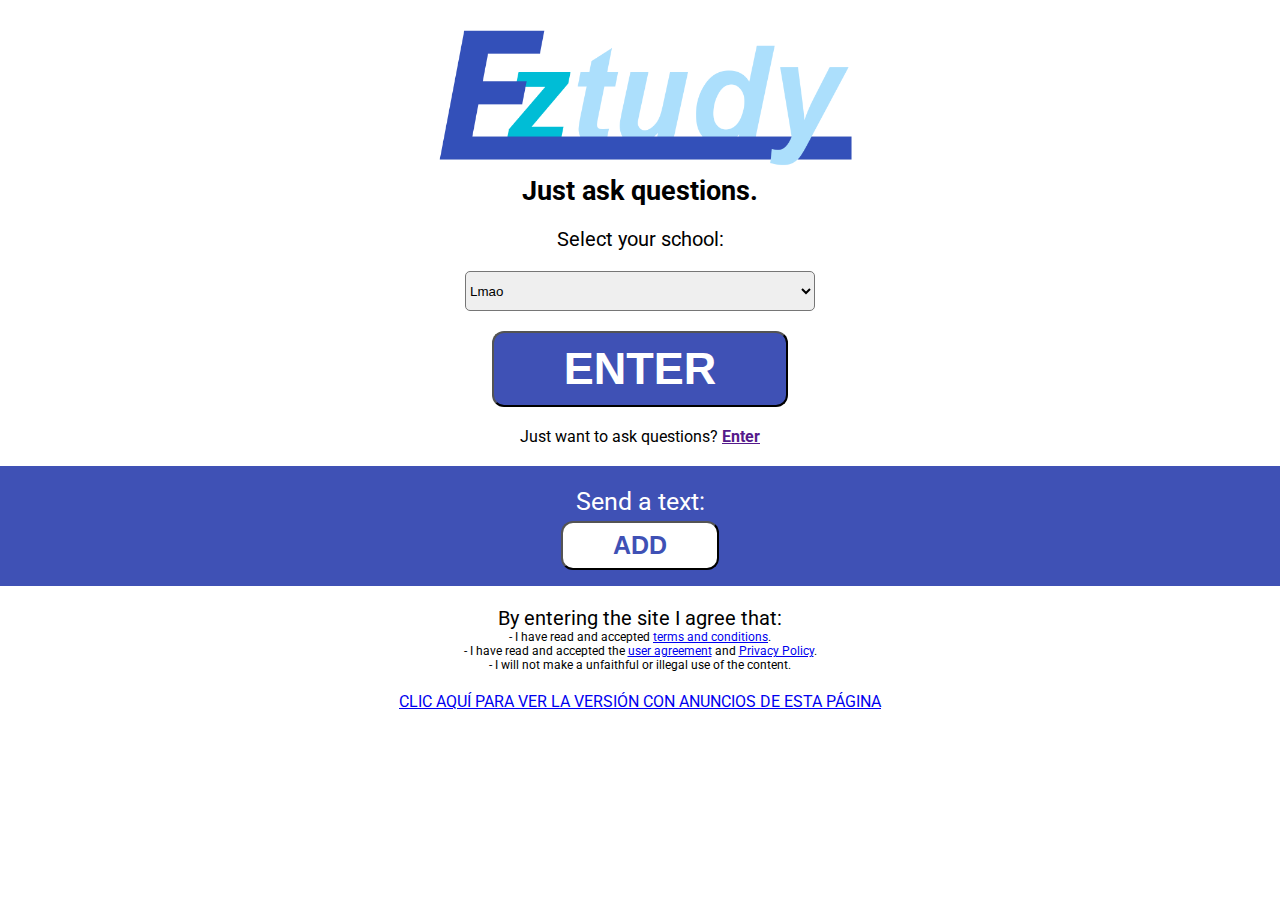
==== index.html @ 04661167 "First commit. Base files uploaded." ====
<!DOCTYPE html>
<html>
<head>
	<meta charset="utf-8">
	<meta http-equiv="X-UA-Compatible" content="IE=edge">
	<title>Index</title>
	<link rel="stylesheet" href="css/index.css">
	<link href="https://fonts.googleapis.com/css?family=Roboto:400,700" rel="stylesheet">
</head>
<body>
	<div id="main-container">
		<img src="images/logo_large.png" alt="" class="logo">
		<span id="slogan"><b>Just ask questions.</b></span>
		<span id="choose">Select your school:</span>
		<select id="list" name="list" form="drop" class="styled-select semi-square">
			<option value="lmao1">Lmao</option>
			<option value="lmao2">Lmao2</option>
			<option value="">Lmao3</option>
			<option value="">Lmao4</option>
		</select>
		<!-- <form method="get" accept-charset="utf-8" id="drop">
			<button class="btn-main" type="submit">ENTER</button>
		</form> -->
		<a href="main.html" title="">
			<button class="btn-main" type="submit">ENTER</button>
		</a>
		<span>Just want to ask questions? <b><a href="" title="">Enter</a></b></span>
	</div>
	<div class="rec">
			<p>Send a text:</p>
			<a href="add_t.html" title="">
				<button class="btn-mid" type="button">ADD</button>
			</a>
	</div>
	<div class="final">
		<p id="final-p">
			By entering the site I agree that:
		<p>	
		- I have read and accepted <a href="text_tm.html" title="">terms and conditions</a>.
		</p>
		<p>	
		- I have read and accepted the <a href="text_tm.html" title="">user agreement</a> and <a href="text_tm.html" title="">Privacy Policy</a>.
		</p>
		<p>
			- I will not make a unfaithful or illegal use of the content.
		</p>
		</p>
		
		<a style="margin:20px;" href="indexone.html" title="">
			CLIC AQUÍ PARA VER LA VERSIÓN CON ANUNCIOS DE ESTA PÁGINA
		</a>
	
	</div>
</body>
</html>
---- css/index.css ----
body{
	margin: 0;
	font-family: Roboto
}
#main-container{
	display: flex;
	flex-direction: column;
	justify-content: center;
	align-items: center;
}
.logo{
	width: 450px;
	font-weight: 400;
	margin: 20px 0 5px 0;
}
#slogan{
	font-size: 20pt;
}
#choose{
	font-size: 15pt;
	margin: 20px 0;
}
.rec{
	background: #3f51b5;
	height: 100px;
	display: flex;
	justify-content: center;
	align-items: center;
	flex-direction: column;
	padding: 10px 0;
	margin: 20px 0;
}
.rec p{
	color: white;
	font-size: 25px;
	margin: 5px;
}	
.final{
	display: flex;
	justify-content: center;
	align-items: center;
	flex-direction: column;
}
.final #final-p{
	font-size: 20px;
}
.final p{
	font-size: 12px;
	margin: 0;
}
.btn-main{
	padding: 10px 70px;
	background: #3f51b5;
	color: white;
	border-radius: 12px;
	font-size: 45px;
	font-weight: 700;
	margin: 20px 0;
}
.btn-mid{
	padding: 8px 50px;
	background: white;
	color: #3f51b5;
	border-radius: 12px;
	font-size: 25px;
	font-weight: 700;
}

.styled-select {
   height: 40px;
   overflow: hidden;
   width: 350px;
}
.semi-square {
   -webkit-border-radius: 5px;
   -moz-border-radius: 5px;
   border-radius: 5px;
}



.ad-r {
	position: absolute;
	float: right;
	margin: 30px 0;
	right: 100px; 
}
.ad-l {
	position: absolute;
	float: left;
	margin: 30px 0;
	left: 100px;
}
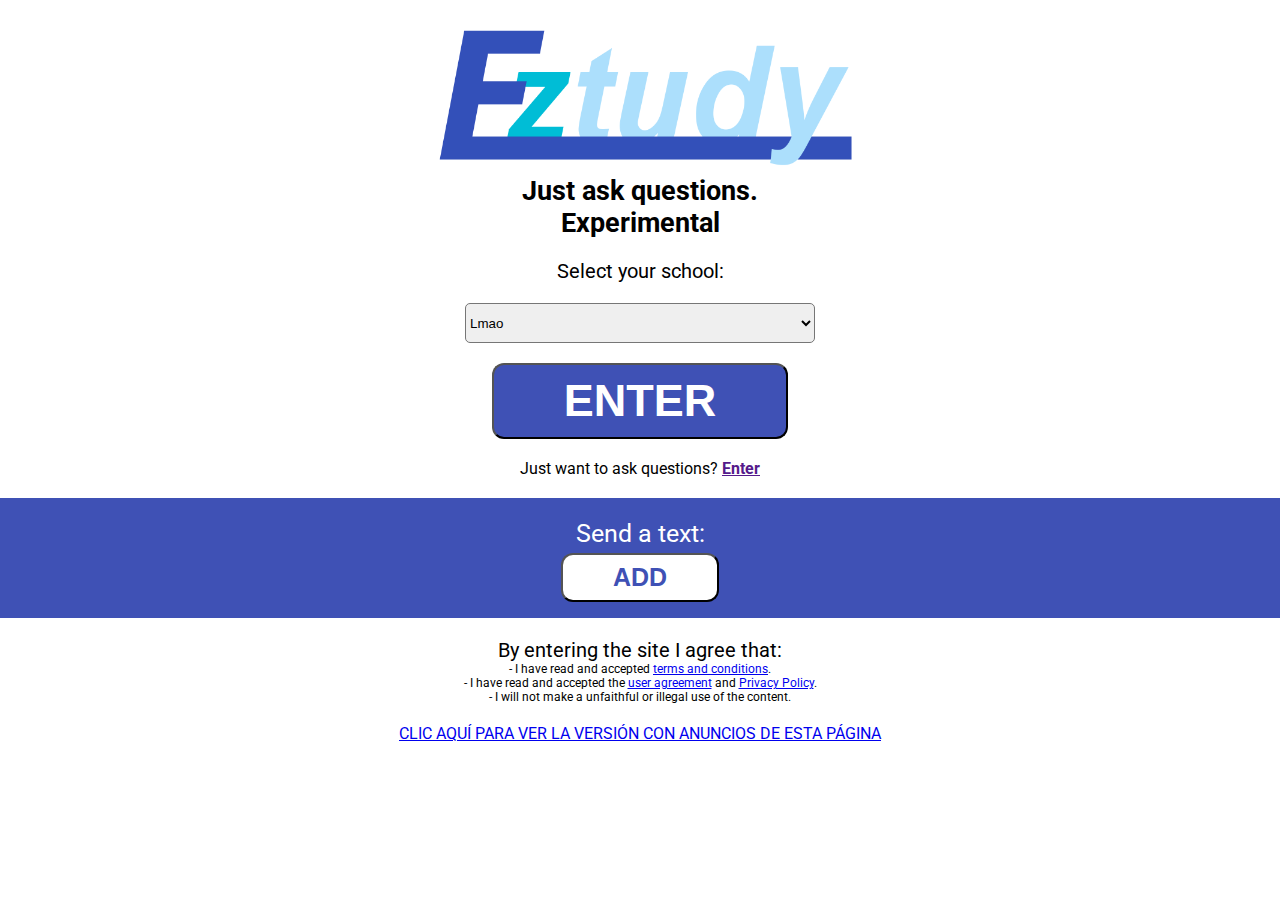
==== commit 1cfc2733: "Experimental check" ====
--- a/index.html
+++ b/index.html
@@ -11,6 +11,7 @@
 	<div id="main-container">
 		<img src="images/logo_large.png" alt="" class="logo">
 		<span id="slogan"><b>Just ask questions.</b></span>
+		<span id="slogan"><b>Experimental</b></span>
 		<span id="choose">Select your school:</span>
 		<select id="list" name="list" form="drop" class="styled-select semi-square">
 			<option value="lmao1">Lmao</option>
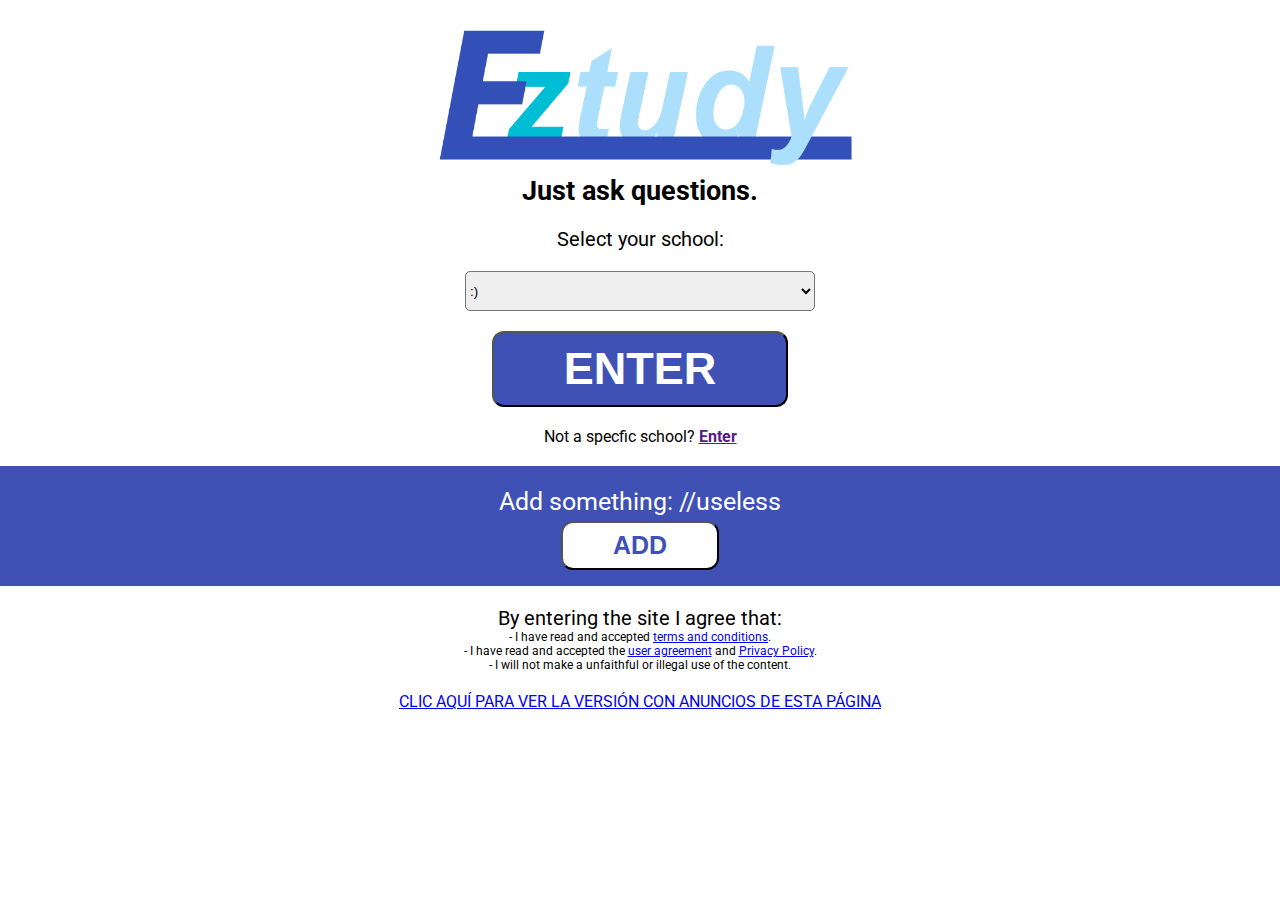
==== commit c437cdb9: "Submit button added." ====
--- a/index.html
+++ b/index.html
@@ -3,7 +3,7 @@
 <head>
 	<meta charset="utf-8">
 	<meta http-equiv="X-UA-Compatible" content="IE=edge">
-	<title>Index</title>
+	<title>EzTudy</title>
 	<link rel="stylesheet" href="css/index.css">
 	<link href="https://fonts.googleapis.com/css?family=Roboto:400,700" rel="stylesheet">
 </head>
@@ -11,13 +11,12 @@
 	<div id="main-container">
 		<img src="images/logo_large.png" alt="" class="logo">
 		<span id="slogan"><b>Just ask questions.</b></span>
-		<span id="slogan"><b>Experimental</b></span>
 		<span id="choose">Select your school:</span>
 		<select id="list" name="list" form="drop" class="styled-select semi-square">
-			<option value="lmao1">Lmao</option>
-			<option value="lmao2">Lmao2</option>
-			<option value="">Lmao3</option>
-			<option value="">Lmao4</option>
+			<option value="" disabled selected>:)</option>
+			<option value="lmao2">TecMi</option>
+			<option value="">Otra</option>
+			<option value="">Otra</option>
 		</select>
 		<!-- <form method="get" accept-charset="utf-8" id="drop">
 			<button class="btn-main" type="submit">ENTER</button>
@@ -25,10 +24,10 @@
 		<a href="main.html" title="">
 			<button class="btn-main" type="submit">ENTER</button>
 		</a>
-		<span>Just want to ask questions? <b><a href="" title="">Enter</a></b></span>
+		<span>Not a specfic school? <b><a href="" title="">Enter</a></b></span>
 	</div>
 	<div class="rec">
-			<p>Send a text:</p>
+			<p>Add something: //useless</p>
 			<a href="add_t.html" title="">
 				<button class="btn-mid" type="button">ADD</button>
 			</a>
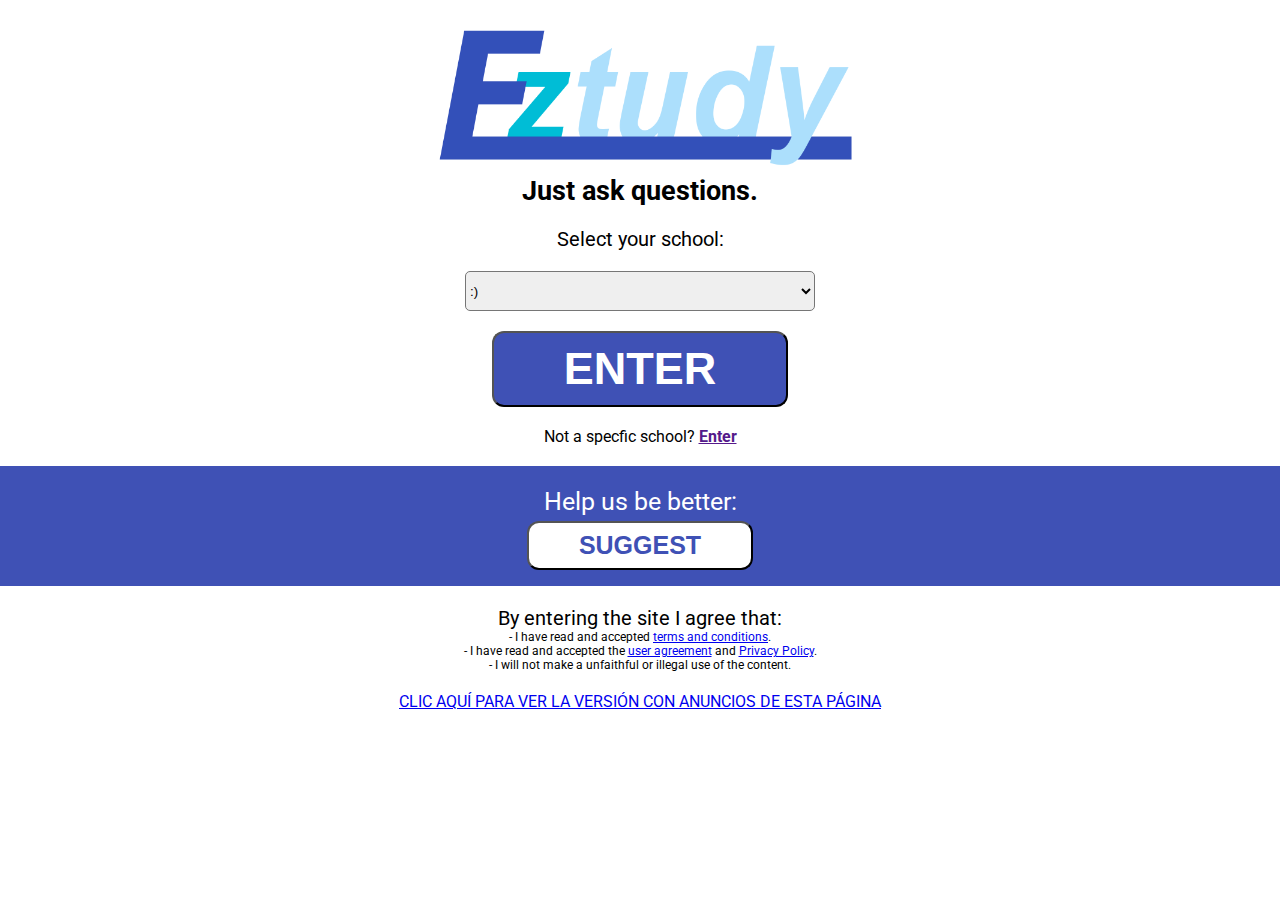
==== commit a58ba998: "Index modified." ====
--- a/index.html
+++ b/index.html
@@ -27,9 +27,9 @@
 		<span>Not a specfic school? <b><a href="" title="">Enter</a></b></span>
 	</div>
 	<div class="rec">
-			<p>Add something: //useless</p>
+			<p>Help us be better:</p>
 			<a href="add_t.html" title="">
-				<button class="btn-mid" type="button">ADD</button>
+				<button class="btn-mid" type="button">SUGGEST</button>
 			</a>
 	</div>
 	<div class="final">
